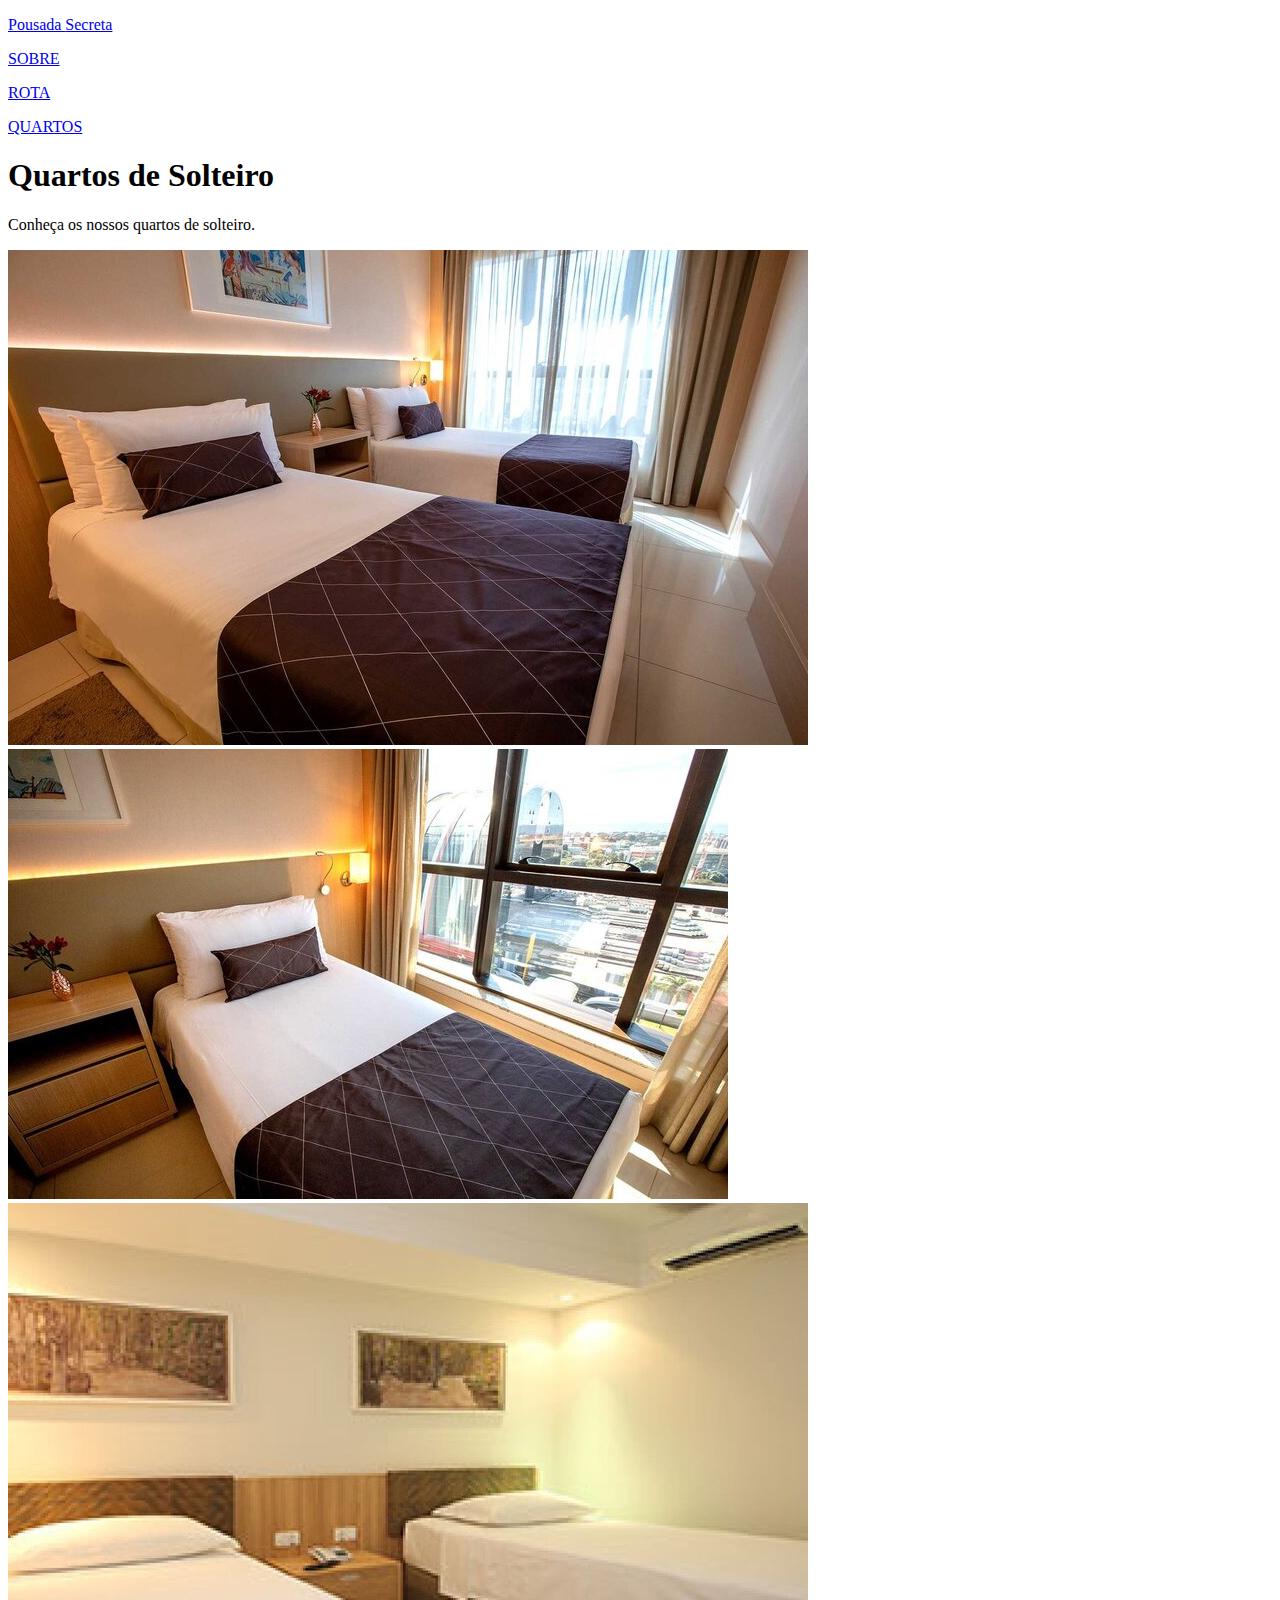
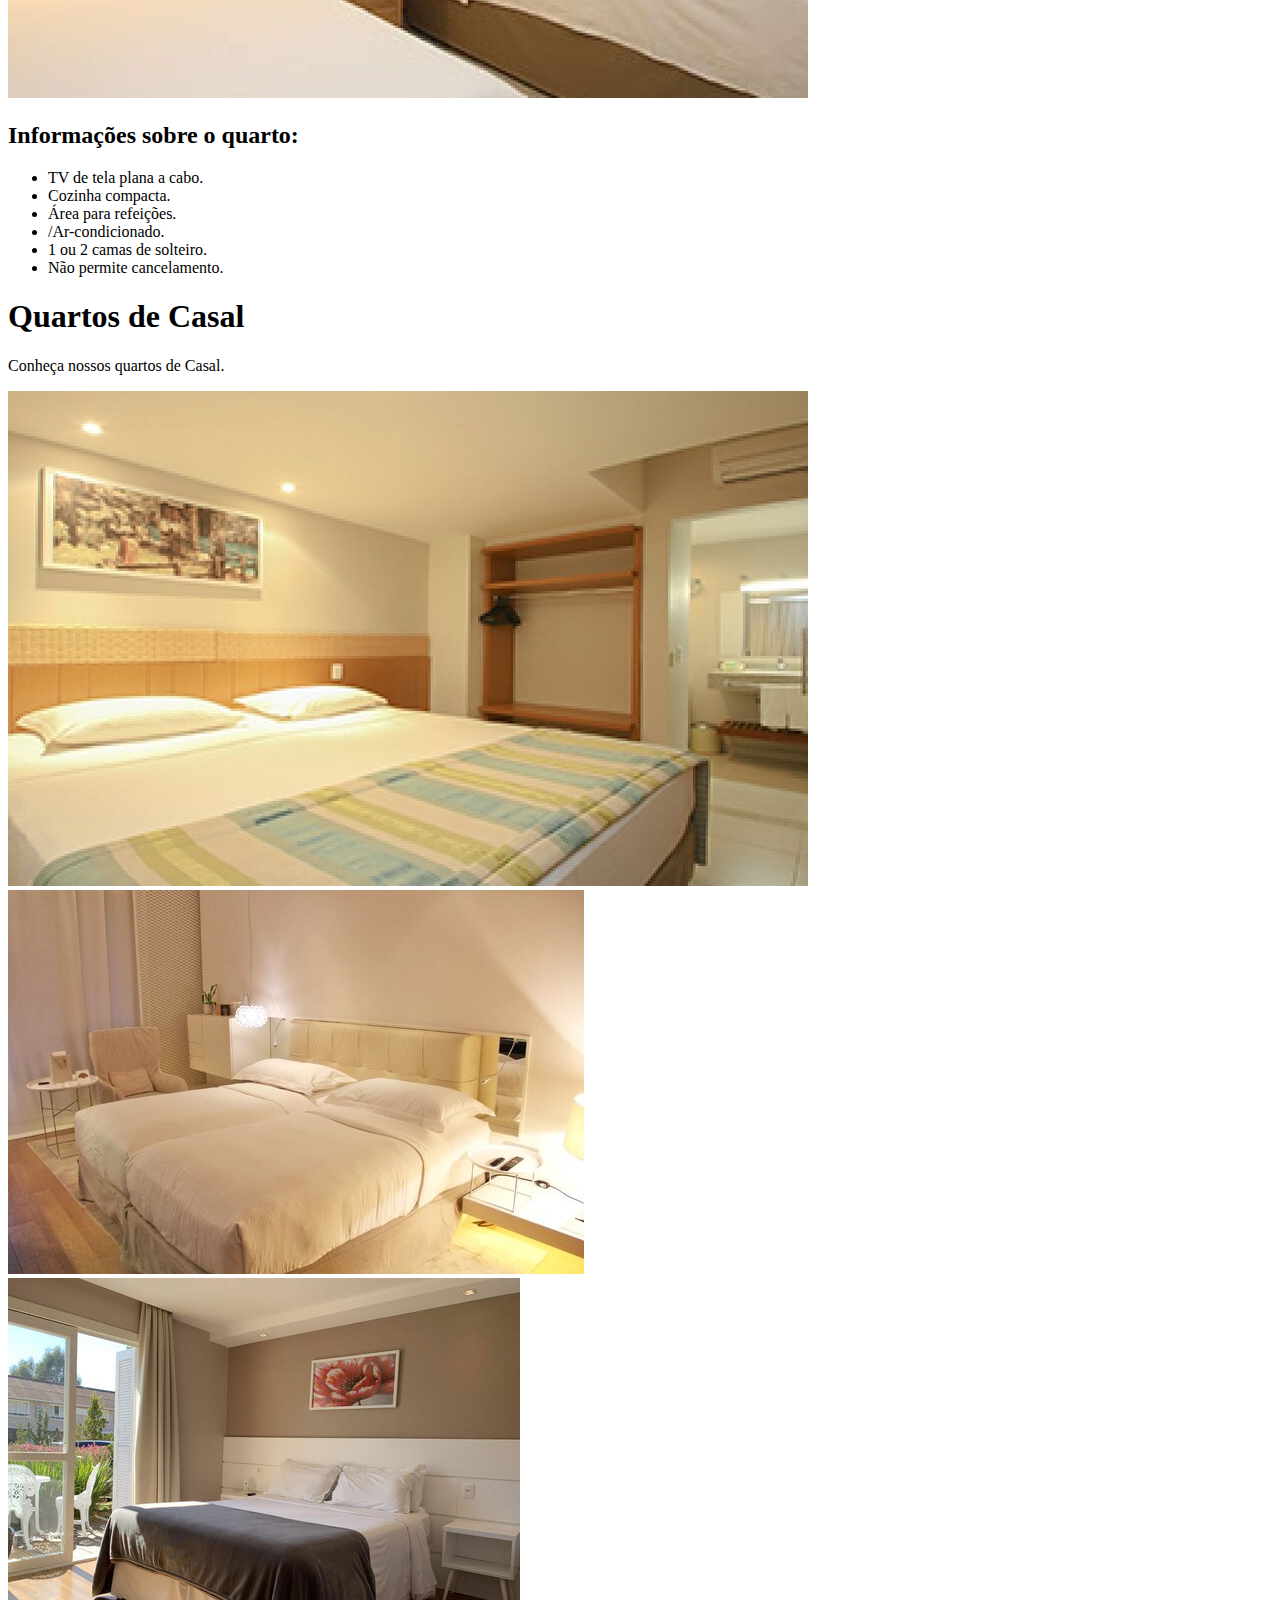
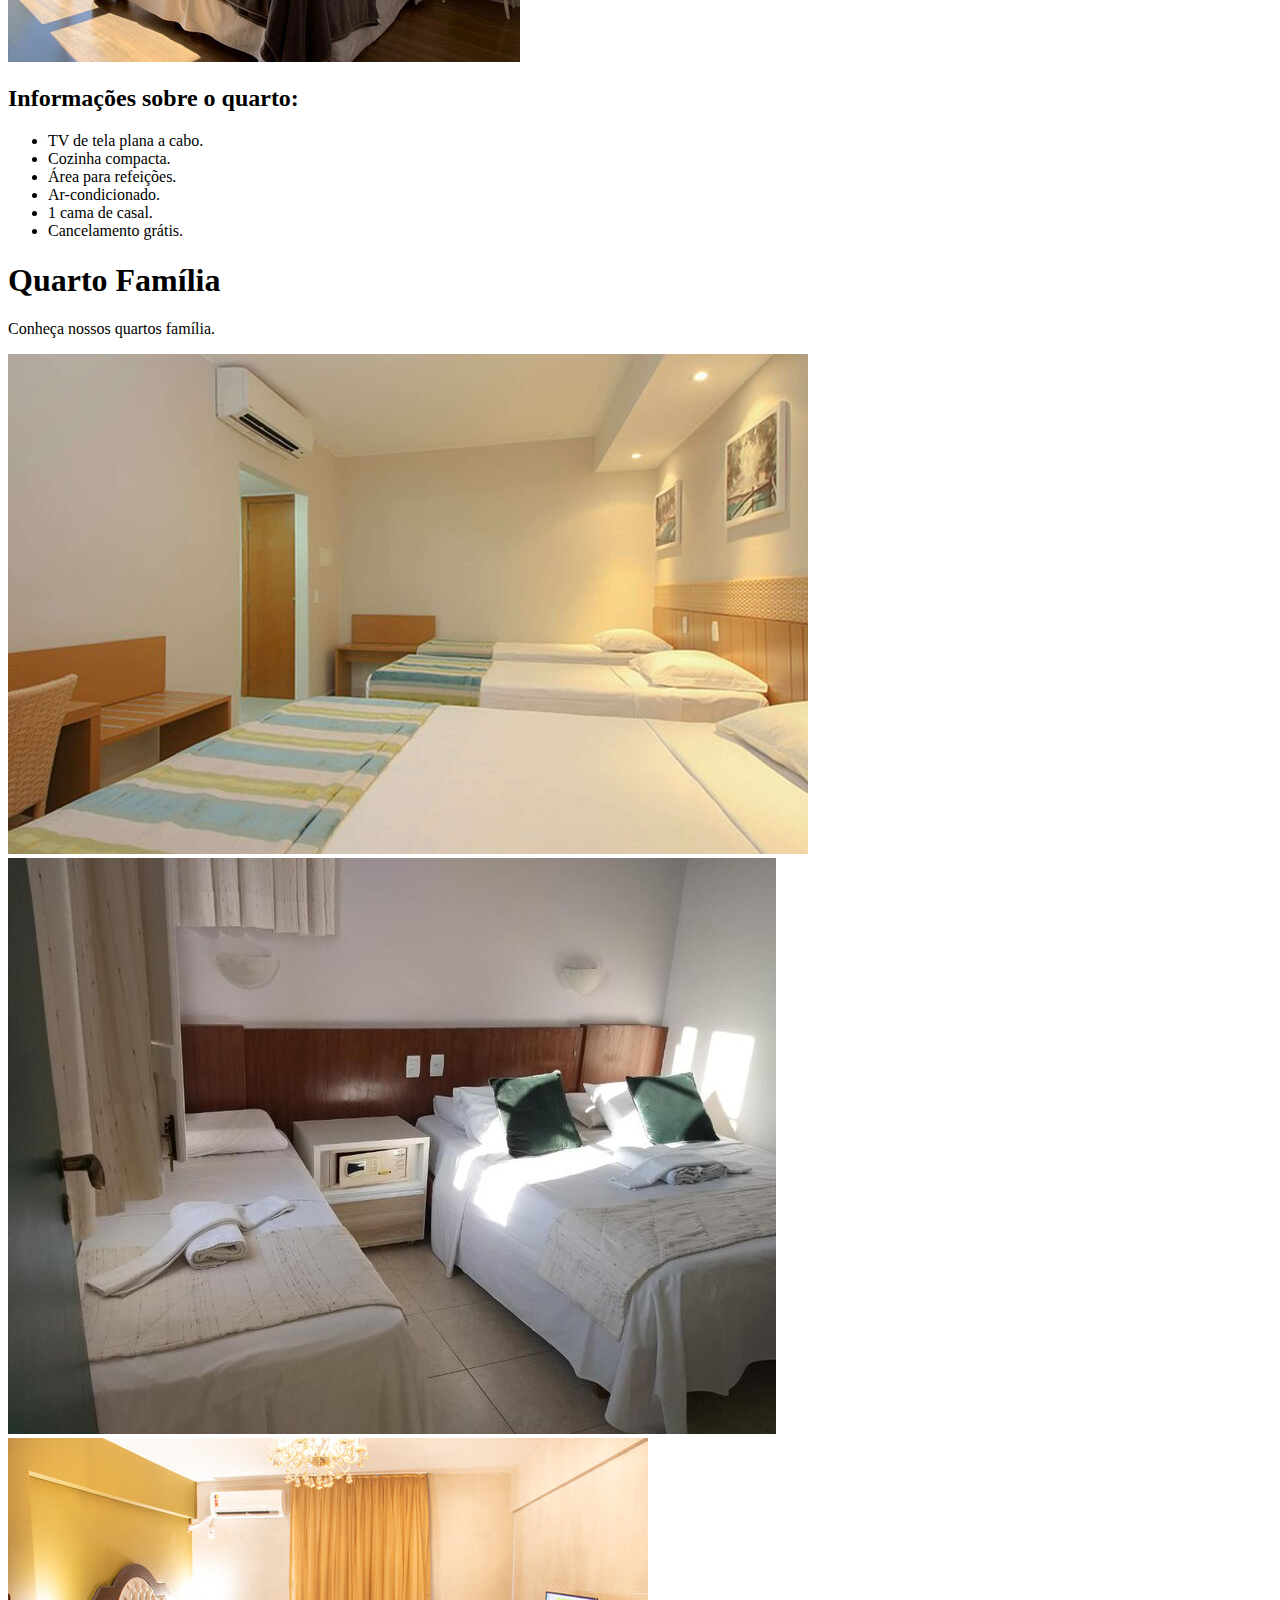
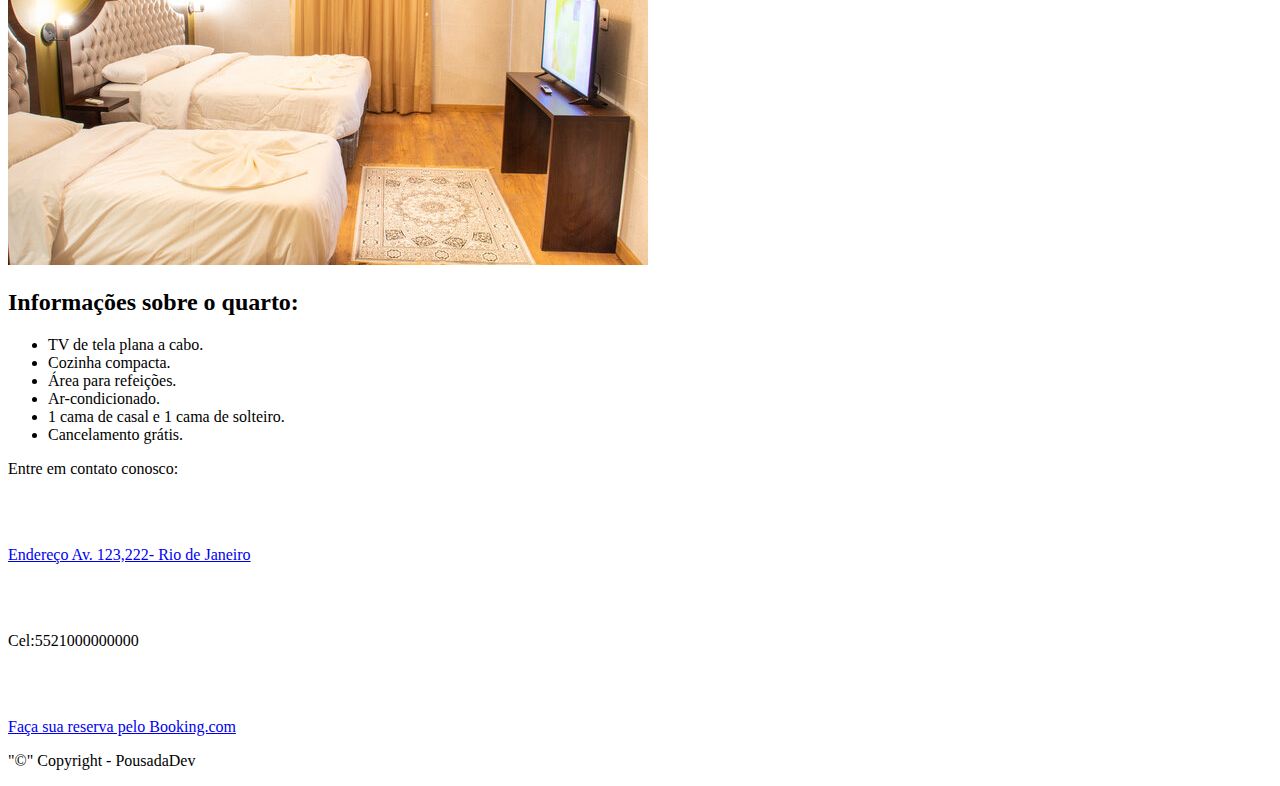
==== quarto.html @ 7dd0cebb "Criando a estrutura HTML da página de quartos" ====
<!DOCTYPE html>
<html lang="pt-br">
<head>
  <meta charset="UTF-8">
  <meta name="viewport" content="width=device-width, initial-scale=1.0">
  <title>Quartos - Pousada Secreta</title>
</head>
<body>
	<header class="container-cabecalho">
		<div class="container-topo-divs">
			<div class="topo-nome">
				<p><a class="link-topo link-destaque" href="index.html">Pousada <span>Secreta</span></a></p>
			</div>
			<div class="topo-nav">
				<nav>
					<p><a class="link-topo" href="index.html#sobre">SOBRE</a></p>
					<p><a class="link-topo" href="index.html#rota">ROTA</a></p>
					<p><a class="link-topo" href="quarto.html">QUARTOS</a></p>
				</nav>
			</div>
		</div>

	</header>

	<main>
		<section class="imagem-de-fundo">

		</section>

		<section id="solteiro" class="container-quartos">
			<div>
				<h1>Quartos de Solteiro</h1>
				<p>Conheça os nossos quartos de solteiro.</p>
			</div>

			<div>
				<div><img src="./assets/quarto-solteiro1.jpg" alt="duas camas de solteiro"></div>
				<div><img src="./assets/quarto-solteiro2.jpg" alt="uma cama de solteiro"></div>
				<div><img src="./assets/quarto-solteiro3.jpg" alt="duas camas de solteiros"></div>
			</div>

			<div>
				<div>
					<h2>Informações sobre o quarto:</h2>
				</div>
				<div>
					<nav>
						<ul>
							<li>TV de tela plana a cabo.</li>
							<li>Cozinha compacta.</li>
							<li>Área para refeições.</li>
							<li>/Ar-condicionado.</li>
							<li>1 ou 2 camas de solteiro.</li>
							<li>Não permite cancelamento.</li>
						</ul>
					</nav>
				</div>
			</div>
		</section>

		<section id="casal" class="container-quartos">
			<div>
				<h1>Quartos de Casal</h1>
				<p>Conheça nossos quartos de Casal.</p>
			</div>

			<div>
				<div><img src="./assets/quarto-casal1.jpg" alt="uma cama de casal king"></div>
				<div><img src="./assets/quarto-casal2.jpg" alt="uma cama de casal com cabeceira"></div>
				<div><img src="./assets/quarto-casal3.jpg" alt="uma cama de casal "></div>
			</div>

			<div>
				<div>
					<h2>Informações sobre o quarto:</h2>
				</div>
				<div>
					<nav>
						<ul>
							<li>TV de tela plana a cabo.</li>
							<li>Cozinha compacta.</li>
							<li>Área para refeições.</li>
							<li>Ar-condicionado.</li>
							<li>1 cama de casal.</li>
							<li>Cancelamento grátis.</li>
						</ul>
					</nav>
				</div>
			</div>
		</section>

		<section id="familia" class="container-quartos">
			<div>
				<h1>Quarto Família</h1>
				<p>Conheça nossos quartos família.</p>
			</div>


			<div>
				<div><img src="./assets/quarto-familia1.jpg" alt="uma cama de casal e duas camas de solteiro"></div>
				<div><img src="./assets/quarto-familia2.jpg" alt="uma cama de casal e uma cama de solteiro"></div>
				<div><img src="./assets/quarto-familia3.jpg" alt="uma cama de casal e uma cama de solteiro"></div>
			</div>

			<div>
				<div>
					<h2>Informações sobre o quarto:</h2>
				</div>
				<div>
					<nav>
						<ul>
							<li>TV de tela plana a cabo.</li>
							<li>Cozinha compacta.</li>
							<li>Área para refeições.</li>
							<li>Ar-condicionado.</li>
							<li>1 cama de casal e 1 cama de solteiro.</li>
							<li>Cancelamento grátis.</li>
						</ul>
					</nav>
				</div>
			</div>
		</section>


	</main>

	<footer class="contaeudo-rodape">
		<div class="rodape-contatos">
				
			<p class="destaque">Entre em contato conosco:</p>

			<img src="./assets/icones/endereco.png" alt="">
			<p><a href="#">Endereço Av. 123,222- Rio de Janeiro</a></p>

			<img src="./assets/icones/telefone.png" alt="">
			<p>Cel:5521000000000</p>
			
			<img src="./assets/icones/calendario.png" alt="">
			<p><a href="#">Faça sua reserva pelo Booking.com</a></p>
	</div>

	<div class="rodape-detalhes">
		<p>"&copy;" Copyright - PousadaDev</p>
	</div>
	</footer>
    
</body>
</html>
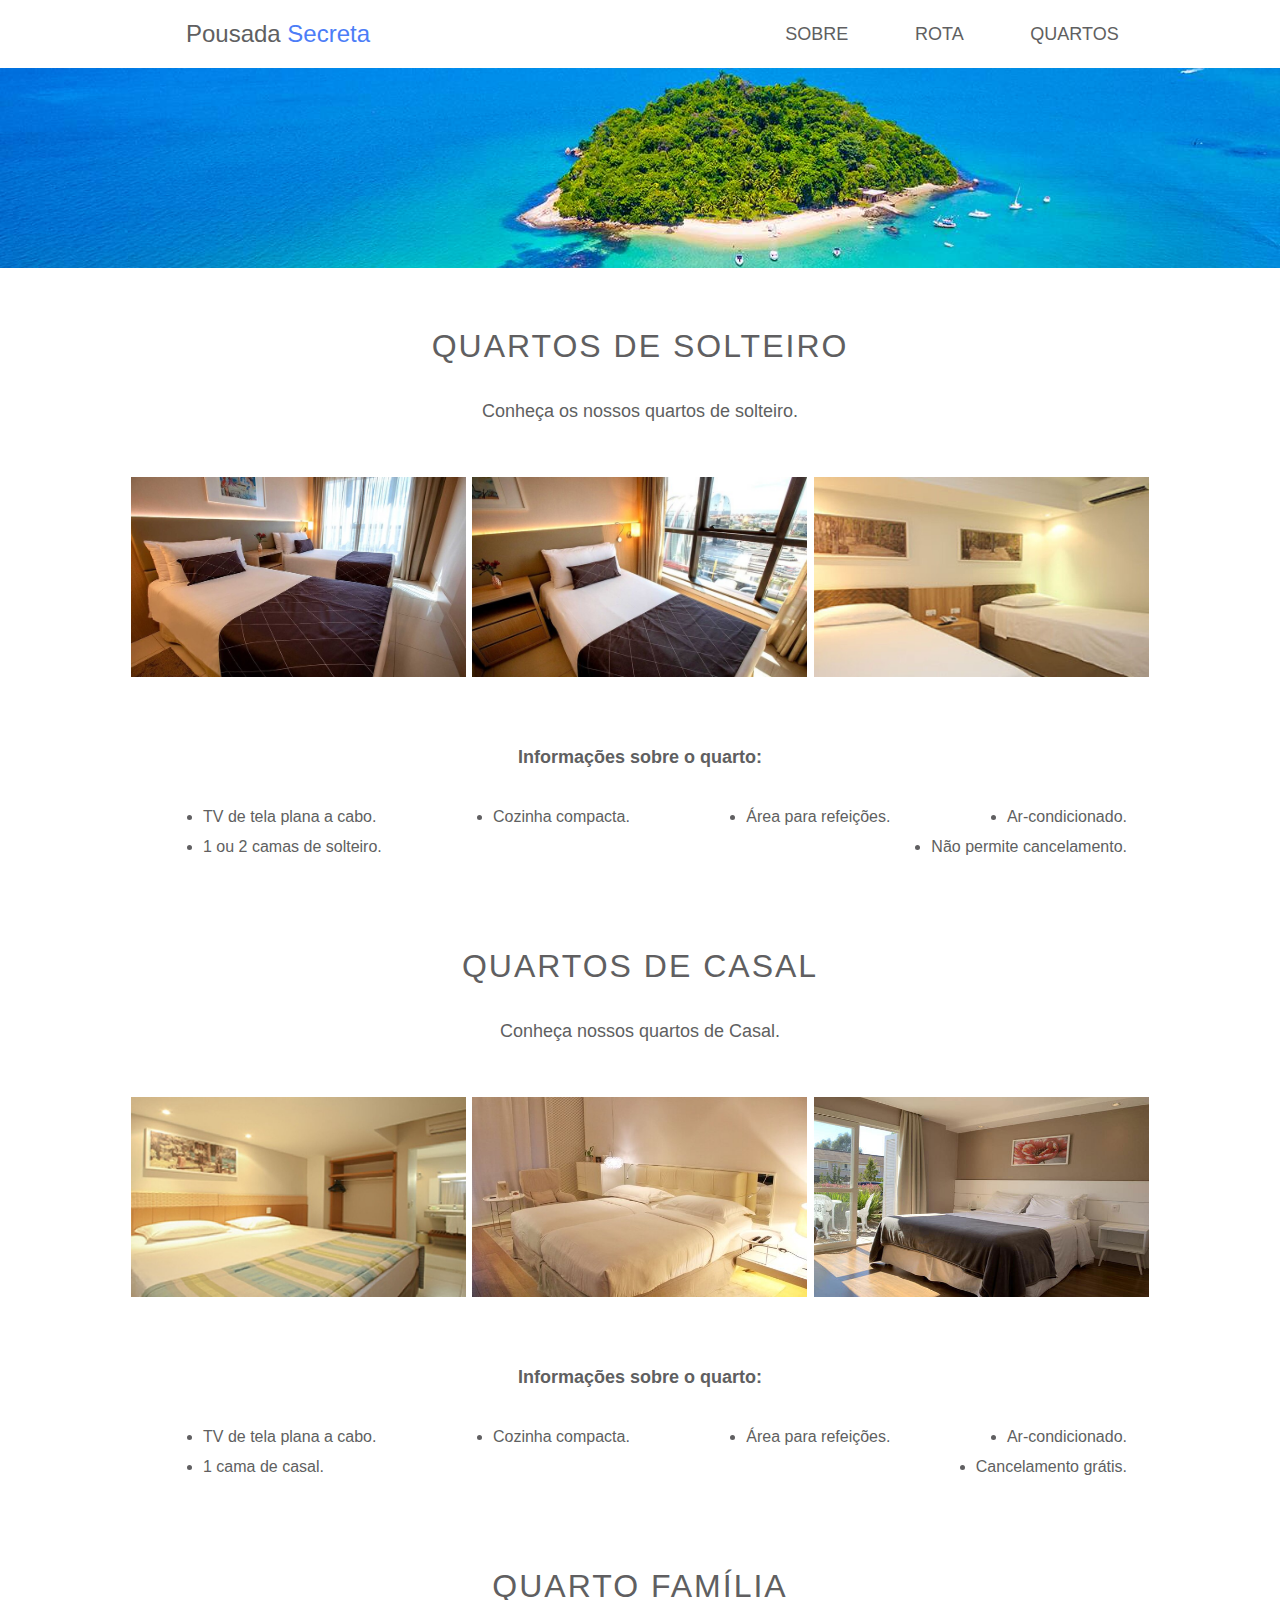
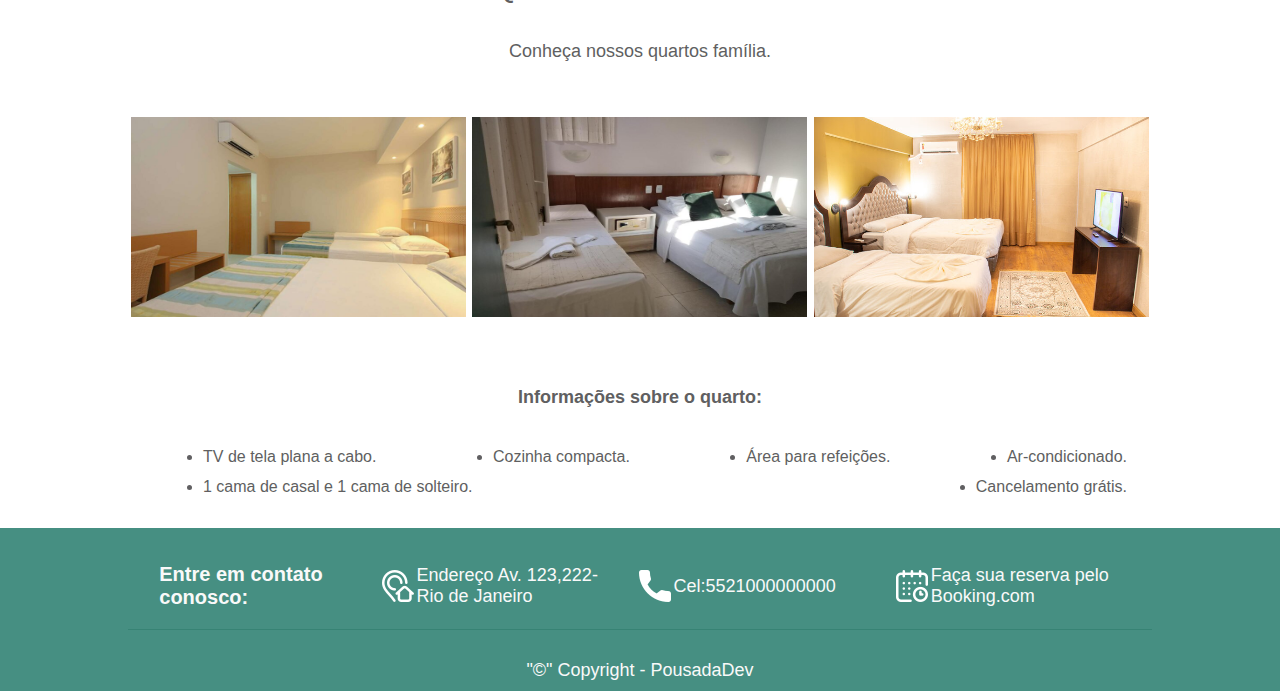
==== commit 111b4317: "Finalizando estilização da pagina de quartos." ====
--- a/quarto.html
+++ b/quarto.html
@@ -3,6 +3,7 @@
 <head>
   <meta charset="UTF-8">
   <meta name="viewport" content="width=device-width, initial-scale=1.0">
+  <link rel="stylesheet" href="./CSS/estilo-quarto.css">
   <title>Quartos - Pousada Secreta</title>
 </head>
 <body>
@@ -27,29 +28,29 @@
 
 		</section>
 
-		<section id="solteiro" class="container-quartos">
-			<div>
+		<section id="solteiro" class="container-conteudo">
+			<div class="principal-texto">
 				<h1>Quartos de Solteiro</h1>
 				<p>Conheça os nossos quartos de solteiro.</p>
 			</div>
 
-			<div>
+			<div class="quartos-pagina">
 				<div><img src="./assets/quarto-solteiro1.jpg" alt="duas camas de solteiro"></div>
 				<div><img src="./assets/quarto-solteiro2.jpg" alt="uma cama de solteiro"></div>
 				<div><img src="./assets/quarto-solteiro3.jpg" alt="duas camas de solteiros"></div>
 			</div>
 
-			<div>
-				<div>
+			<div class="container-informacao">
+				<div class="informacao-titulo">
 					<h2>Informações sobre o quarto:</h2>
 				</div>
-				<div>
+				<div class="informacao-nav">
 					<nav>
 						<ul>
 							<li>TV de tela plana a cabo.</li>
 							<li>Cozinha compacta.</li>
 							<li>Área para refeições.</li>
-							<li>/Ar-condicionado.</li>
+							<li>Ar-condicionado.</li>
 							<li>1 ou 2 camas de solteiro.</li>
 							<li>Não permite cancelamento.</li>
 						</ul>
@@ -58,23 +59,23 @@
 			</div>
 		</section>
 
-		<section id="casal" class="container-quartos">
-			<div>
+		<section id="casal" class="container-conteudo">
+			<div class="principal-texto">
 				<h1>Quartos de Casal</h1>
 				<p>Conheça nossos quartos de Casal.</p>
 			</div>
 
-			<div>
+			<div class="quartos-pagina">
 				<div><img src="./assets/quarto-casal1.jpg" alt="uma cama de casal king"></div>
 				<div><img src="./assets/quarto-casal2.jpg" alt="uma cama de casal com cabeceira"></div>
 				<div><img src="./assets/quarto-casal3.jpg" alt="uma cama de casal "></div>
 			</div>
 
-			<div>
-				<div>
+			<div class="container-informacao">
+				<div class="informacao-titulo">
 					<h2>Informações sobre o quarto:</h2>
 				</div>
-				<div>
+				<div class="informacao-nav">
 					<nav>
 						<ul>
 							<li>TV de tela plana a cabo.</li>
@@ -89,24 +90,24 @@
 			</div>
 		</section>
 
-		<section id="familia" class="container-quartos">
-			<div>
+		<section id="familia" class="container-conteudo">
+			<div class="principal-texto">
 				<h1>Quarto Família</h1>
 				<p>Conheça nossos quartos família.</p>
 			</div>
 
 
-			<div>
+			<div class="quartos-pagina">
 				<div><img src="./assets/quarto-familia1.jpg" alt="uma cama de casal e duas camas de solteiro"></div>
 				<div><img src="./assets/quarto-familia2.jpg" alt="uma cama de casal e uma cama de solteiro"></div>
 				<div><img src="./assets/quarto-familia3.jpg" alt="uma cama de casal e uma cama de solteiro"></div>
 			</div>
 
-			<div>
-				<div>
+			<div class="container-informacao">
+				<div class="informacao-titulo">
 					<h2>Informações sobre o quarto:</h2>
 				</div>
-				<div>
+				<div class="informacao-nav">
 					<nav>
 						<ul>
 							<li>TV de tela plana a cabo.</li>
@@ -124,7 +125,7 @@
 
 	</main>
 
-	<footer class="contaeudo-rodape">
+	<footer class="container-rodape">
 		<div class="rodape-contatos">
 				
 			<p class="destaque">Entre em contato conosco:</p>
--- a/CSS/estilo-quarto.css
+++ b/CSS/estilo-quarto.css
@@ -0,0 +1,212 @@
+*{
+  margin: 0;
+  padding: 0;
+  font-family: 'Source Sans Pro', sans-serif;
+}
+:root{
+  --texto-cinza:#929a98 ;
+  --text-cinza-escuro:#605f61;
+  --fundo-claro:#f5f5f5;
+  --texto-claro:#f9f9f9;
+  --rodape:#468F82;
+}
+
+.container-topo{
+  width: 100%;
+  height: auto;
+  position: fixed;
+  background-color: var(--fundo-claro);
+}
+
+.container-topo-divs{
+  width: 1024px;
+  display: flex;
+  justify-content: space-between;
+  margin: 0 auto; 
+      
+}
+  
+.topo-nome{
+  width: 300px;
+  padding: 20px 0;
+  text-align: center;
+      
+}
+  
+.topo-nav{
+  width: 400px;
+  margin: auto 0;
+  padding: 20px 0;
+      
+}
+  
+.topo-nav nav{
+  display: flex;
+  justify-content: space-around;
+}
+  
+.link-topo{
+  font-size: 18px;
+  color: var(--text-cinza-escuro);
+  text-decoration: none;
+}
+   
+.link-destaque{
+  font-size: 24px;
+  font-weight: 500;
+}
+  
+.link-destaque span{
+color: #4c7df7;
+}
+
+.imagem-de-fundo{
+  width: 100%;
+  height: 200px;
+  background-image: url("../assets/img-fundo.jpg");
+  background-size: cover;
+}
+
+
+.container-conteudo{
+  width: 100%;
+  height: auto;
+  padding-top: 30px;
+}
+
+.principal-texto{
+  width: 1024px;
+  margin: 0 auto;
+  text-align: center;
+  padding: 30px;
+}
+  
+.principal-texto h1{
+  font-size: 32px;
+  color: var(--text-cinza-escuro);
+	font-weight: 500;
+	text-transform: uppercase;
+  margin-bottom: 30px;
+letter-spacing: 2px;
+      
+}
+  
+.principal-texto p{
+  font-size: 18px;
+  color: var(--text-cinza-escuro);
+  line-height: 32px;
+}
+
+.quartos-pagina{
+	width: 1024px;
+	display: flex;
+	justify-content: space-around;
+	margin: 0 auto;
+}
+
+.quartos-pagina div{
+	width: 335px;
+	height: 200px;
+	display: flex;
+	text-align: center;
+	margin-top: 20px;
+	
+}
+
+.quartos-pagina img{
+	width: 100%;
+	height: 100%;
+}
+
+.container-informacao{
+	width: 100%;
+	height: auto;
+	
+}
+
+.container-informacao{
+  width: 100%;
+  height: auto;
+  padding-top: 50px;
+}
+
+.informacao-titulo{
+  font-size: 14px;
+  text-align: center;
+  padding: 20px;
+  
+}
+
+.informacao-titulo h2{
+  font-size: 18px;
+  color: var(--text-cinza-escuro);
+}
+
+.informacao-nav{
+  width: 100%;
+  height: auto;
+  
+}
+
+.informacao-nav nav{
+  margin-left: 150px;
+}
+
+.informacao-nav ul{
+  width: 1024px;
+  height: 60px;
+  margin: 20px auto;
+  display: flex;
+  justify-content: space-between;
+  flex-wrap: wrap;
+  
+}
+
+.informacao-nav li{
+  margin-right:  100px ;
+  color: var(--text-cinza-escuro);
+}
+
+.container-rodape{
+  width: 100%;
+  height: auto;
+  padding: 15px 0 10px;
+  background-color: var(--rodape);
+}
+
+.rodape-contatos{
+  max-width: 1024px;
+  margin: 0 auto;
+  display: flex;
+  justify-content: space-around;
+  align-items: center;
+  background-color: var(--rodape);
+  border-bottom: 1px solid  #378374;
+}
+
+.rodape-contatos p{
+  width: 200px;
+  font-size: 18px;
+  padding: 20px;
+  color: var(--texto-claro);
+  margin-left: -20px;
+}
+
+.rodape-contatos a{
+  color: var(--texto-claro);
+  text-decoration: none;
+}
+
+.rodape-contatos .destaque{
+  font-size: 20PX;
+  font-weight: 700;
+  margin-left: 10PX;
+}
+
+.rodape-detalhes{
+  font-size: 18PX;
+  color: var(--texto-claro);
+  text-align: center;
+  background-color: var(--rodape);
+  margin-top: 30px;
+}